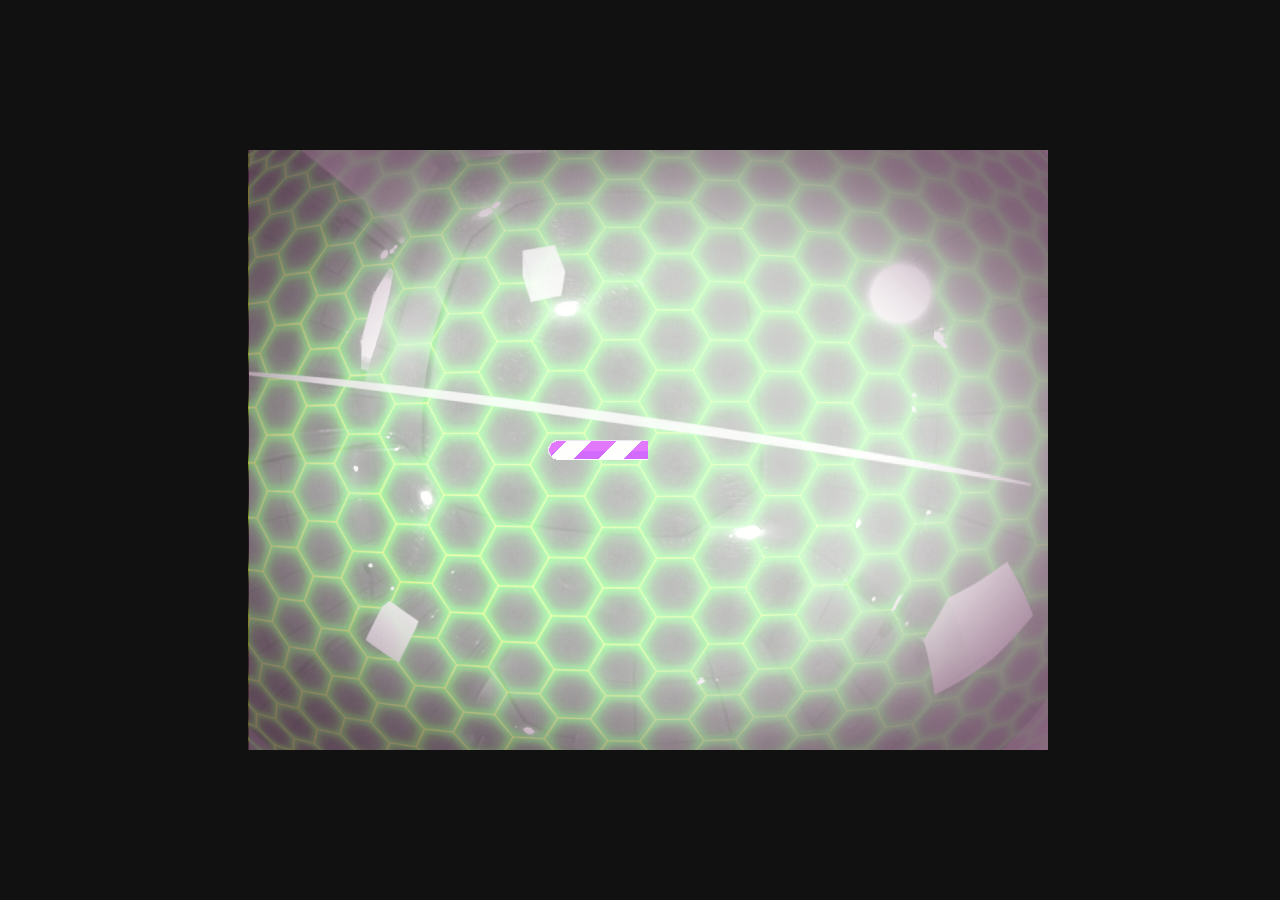
==== index.html @ e4a35d11 "2º Big Commit" ====
<!DOCTYPE HTML>
<html>
<head>
	<meta charset="UTF-8" />
	<title>Phaser Basic Project Template</title>
    <script src="scripts/phaser.min.js"></script>
	<script src="scripts/Boot.js"></script>
	<script src="scripts/Preloader.js"></script>
	<script src="scripts/MainMenu.js"></script>
	<script src="scripts/Game.js"></script>
</head>
<body style="font-family: 'Segoe UI', sans-serif; background: #111111;">

<div id="gameContainer"></div>

<script type="text/javascript">

window.onload = function()
{
	//	Create your Phaser game and inject it into the gameContainer div.
	//	We did it in a window.onload event, but you can do it anywhere (requireJS load, anonymous function, jQuery dom ready, - whatever floats your boat)
	var game = new Phaser.Game(800, 600, Phaser.AUTO, 'gameContainer');

	//	Add the States your game has.
	//	You don't have to do this in the html, it could be done in your Boot state too, but for simplicity I'll keep it here.
	game.state.add('Boot', BasicGame.Boot);
	game.state.add('Preloader', BasicGame.Preloader);
	game.state.add('MainMenu', BasicGame.MainMenu);
	game.state.add('Game', BasicGame.Game);

	//	Now start the Boot state.
	game.state.start('Boot');
};

</script>

</body>
</html>
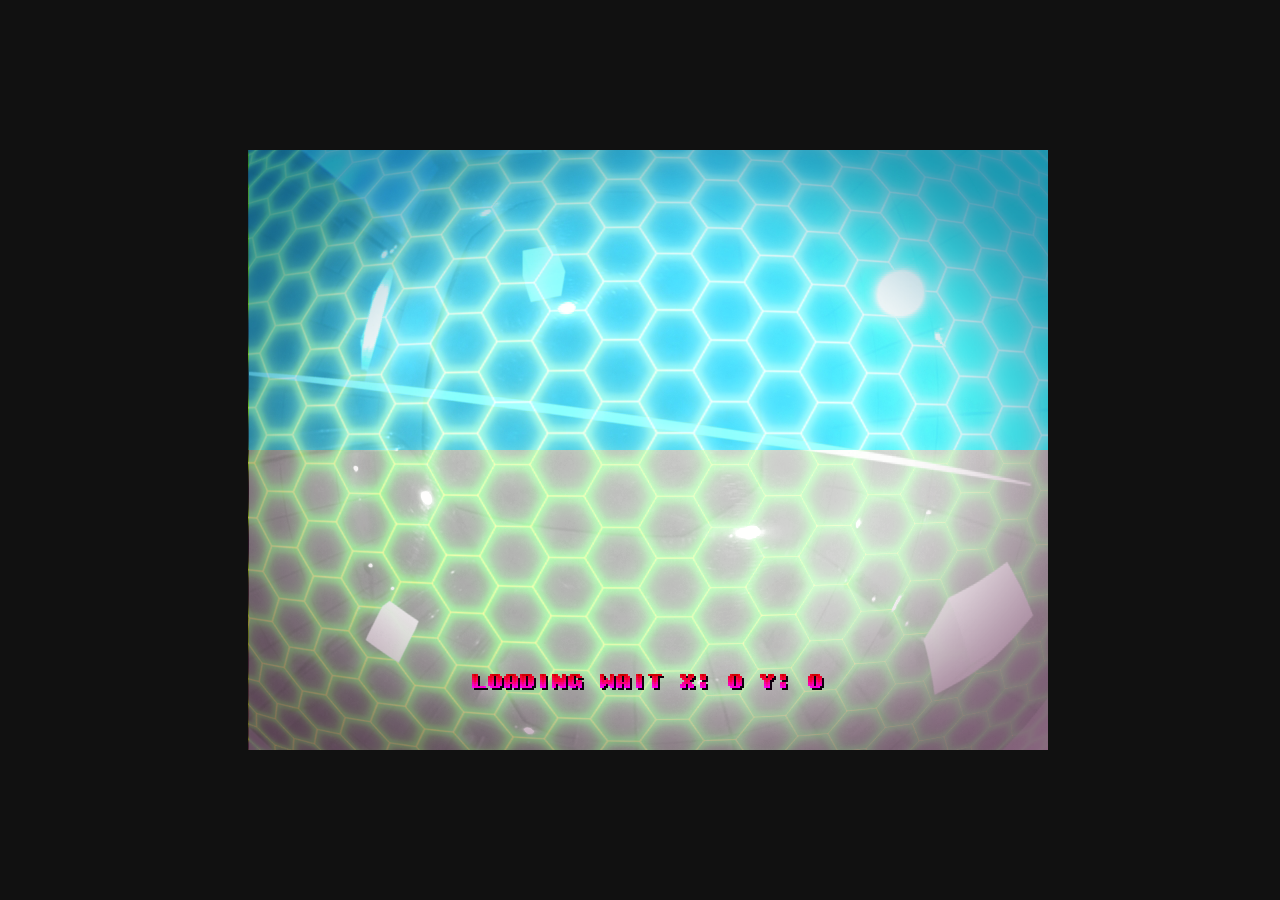
==== commit 520b1e4c: "Screen Background Loading mode" ====
--- a/index.html
+++ b/index.html
@@ -4,7 +4,8 @@
 	<meta charset="UTF-8" />
 	<title>Phaser Basic Project Template</title>
     <script src="scripts/phaser.min.js"></script>
-	<script src="scripts/Boot.js"></script>
+    <script src="scripts/padPlayer.js"></script>
+    <script src="scripts/Boot.js"></script>
 	<script src="scripts/Preloader.js"></script>
 	<script src="scripts/MainMenu.js"></script>
 	<script src="scripts/Game.js"></script>
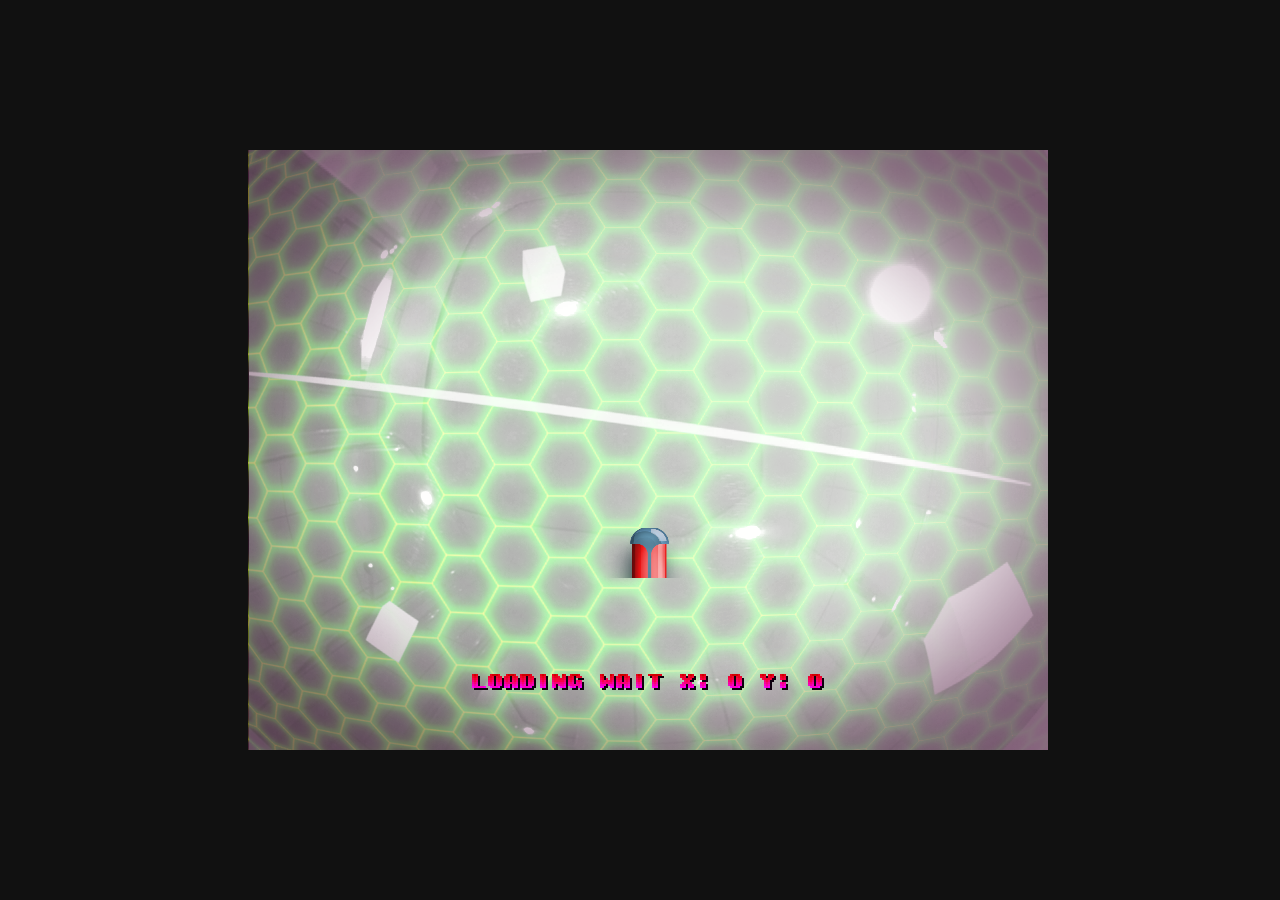
==== commit 588baeb1: "Added Pads & Ball" ====
--- a/index.html
+++ b/index.html
@@ -5,6 +5,7 @@
 	<title>Phaser Basic Project Template</title>
     <script src="scripts/phaser.min.js"></script>
     <script src="scripts/padPlayer.js"></script>
+    <script src="scripts/ball.js"></script>
     <script src="scripts/Boot.js"></script>
 	<script src="scripts/Preloader.js"></script>
 	<script src="scripts/MainMenu.js"></script>
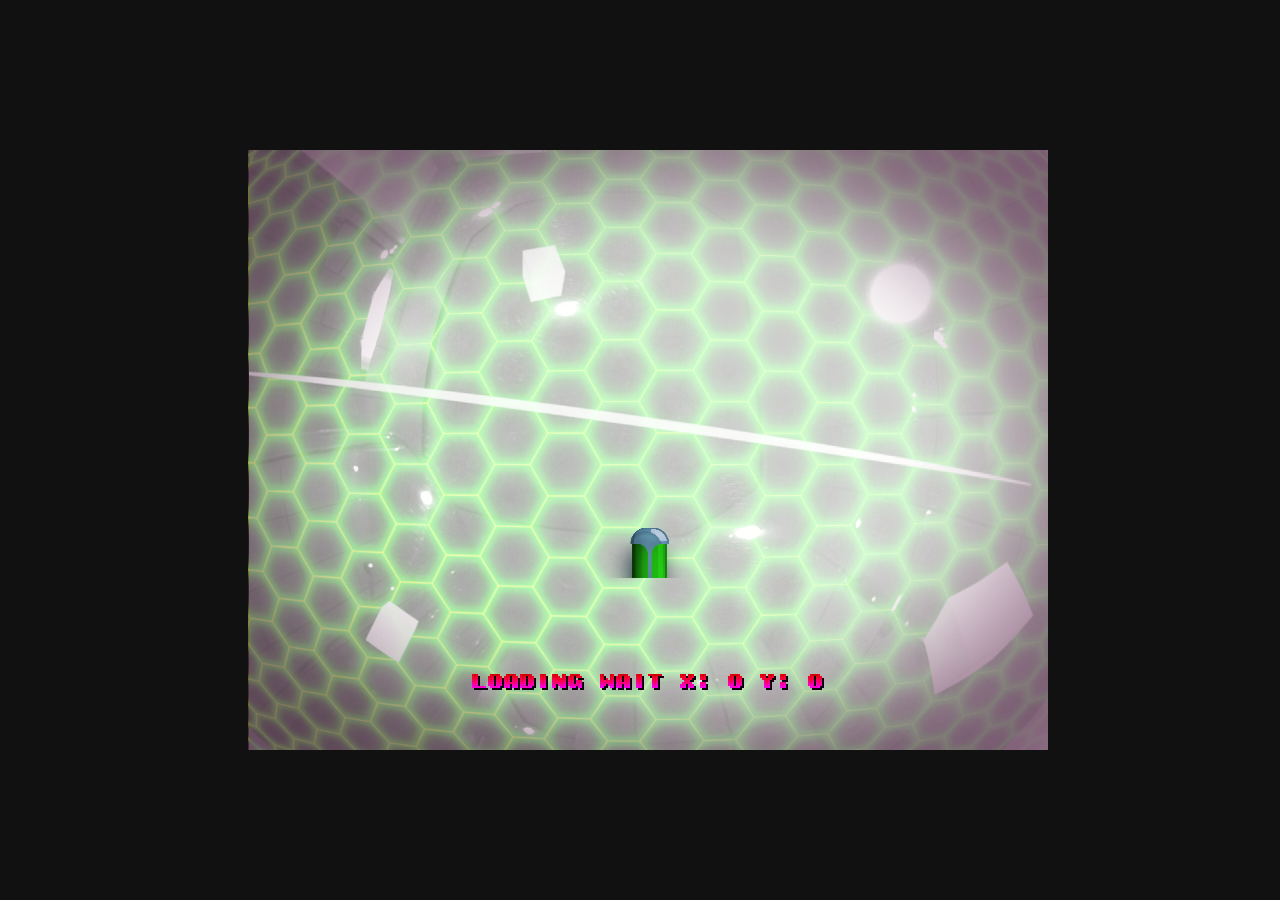
==== commit 9493379d: "3º Commit (Huge )" ====
--- a/index.html
+++ b/index.html
@@ -4,7 +4,11 @@
 	<meta charset="UTF-8" />
 	<title>Phaser Basic Project Template</title>
     <script src="scripts/phaser.min.js"></script>
-    <script src="scripts/padPlayer.js"></script>
+    <script src="scripts/LeftPad.js"></script>
+    <script src="scripts/RightPad.js"></script>
+    <script src="scripts/MouseInput.js"></script>
+    <script src="scripts/KeyboardInput.js"></script>
+    <script src="scripts/CPUInput.js"></script>
     <script src="scripts/ball.js"></script>
     <script src="scripts/Boot.js"></script>
 	<script src="scripts/Preloader.js"></script>
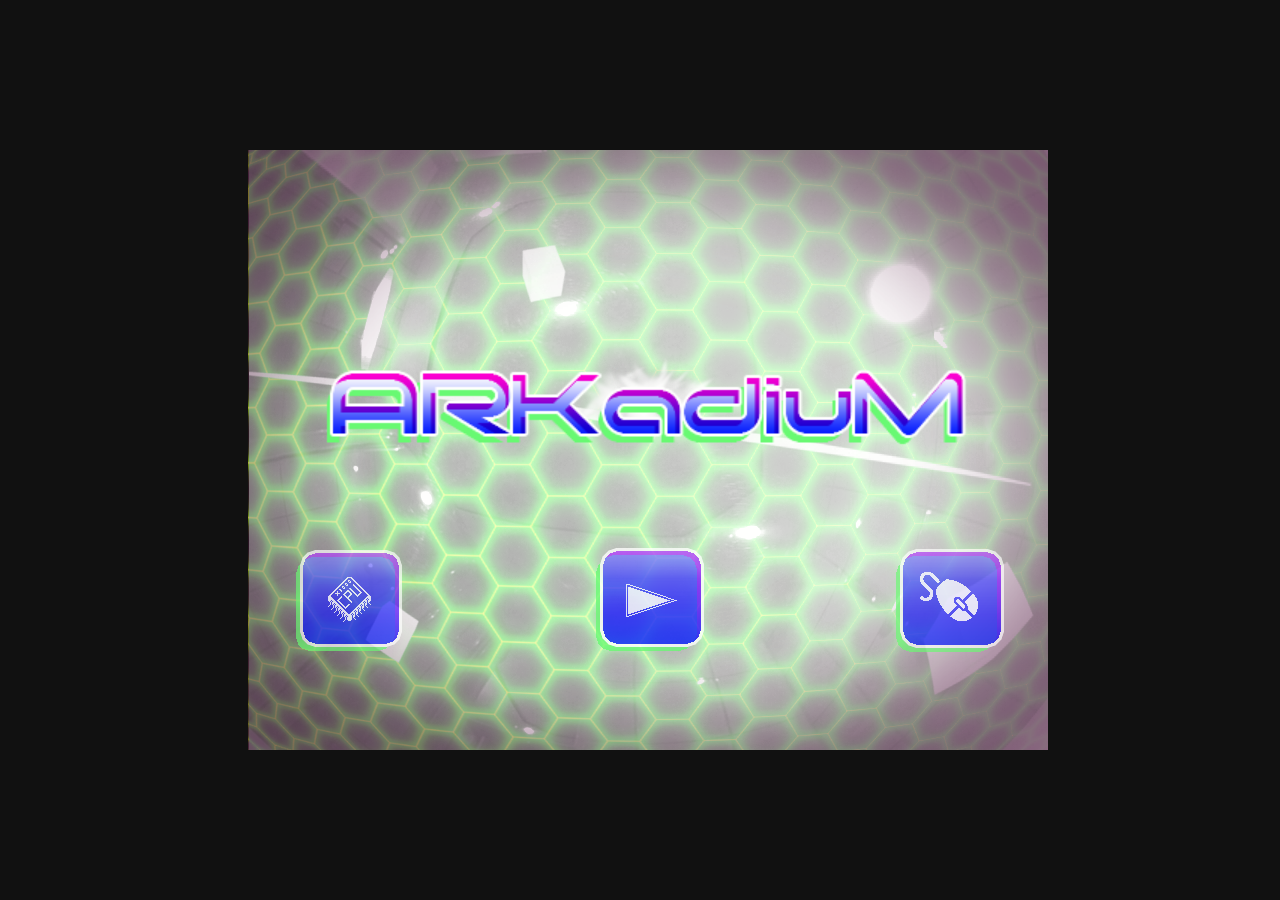
==== commit db524a41: "Multiple Fixes" ====
--- a/index.html
+++ b/index.html
@@ -8,10 +8,12 @@
     <script src="scripts/RightPad.js"></script>
     <script src="scripts/MouseInput.js"></script>
     <script src="scripts/KeyboardInput.js"></script>
+    <script src="scripts/ASDWInput.js"></script>
     <script src="scripts/CPUInput.js"></script>
     <script src="scripts/ball.js"></script>
     <script src="scripts/Boot.js"></script>
 	<script src="scripts/Preloader.js"></script>
+	<script src="scripts/Congratulations.js"></script>
 	<script src="scripts/MainMenu.js"></script>
 	<script src="scripts/Game.js"></script>
 </head>
@@ -33,9 +35,12 @@
 	game.state.add('Preloader', BasicGame.Preloader);
 	game.state.add('MainMenu', BasicGame.MainMenu);
 	game.state.add('Game', BasicGame.Game);
+	game.state.add('Congratulations', BasicGame.Congratulations);
 
 	//	Now start the Boot state.
 	game.state.start('Boot');
+
+
 };
 
 </script>
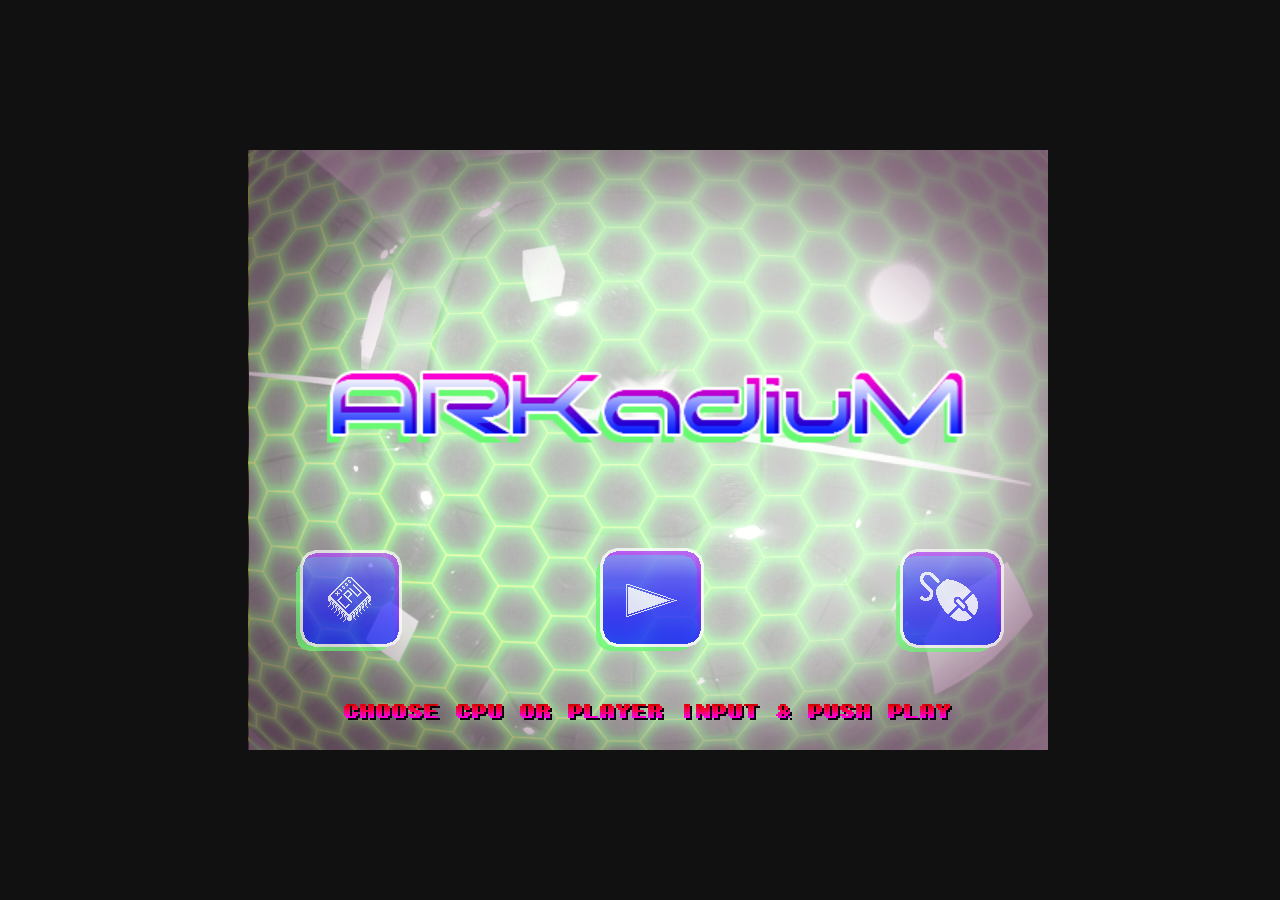
==== commit a502fca6: "EXTRA ADJUSTS" ====
--- a/index.html
+++ b/index.html
@@ -2,7 +2,7 @@
 <html>
 <head>
 	<meta charset="UTF-8" />
-	<title>Phaser Basic Project Template</title>
+	<title>ARKadiuM</title>
     <script src="scripts/phaser.min.js"></script>
     <script src="scripts/LeftPad.js"></script>
     <script src="scripts/RightPad.js"></script>
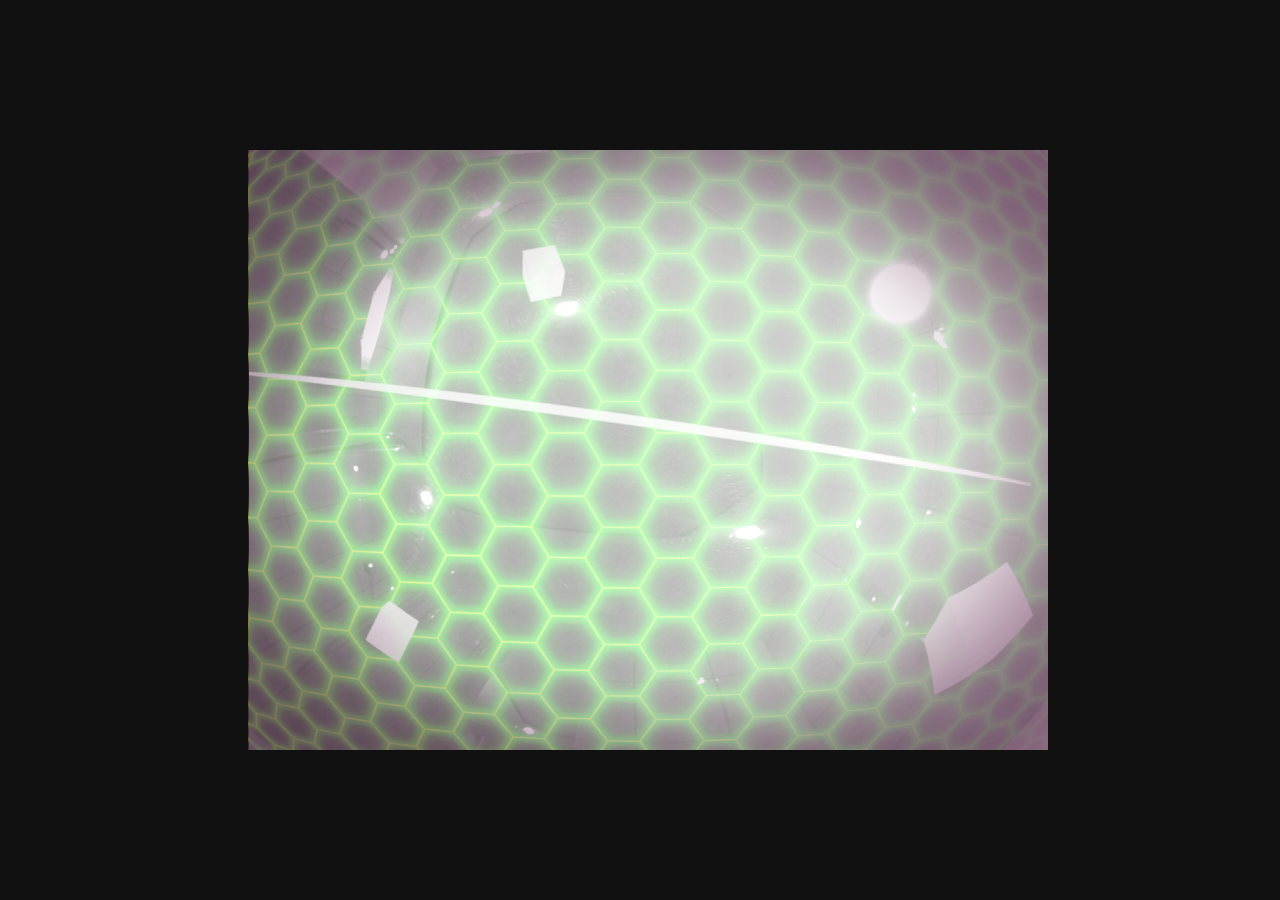
==== commit 23191fde: "MORE ADJUSTS" ====
--- a/index.html
+++ b/index.html
@@ -13,9 +13,9 @@
     <script src="scripts/ball.js"></script>
     <script src="scripts/Boot.js"></script>
 	<script src="scripts/Preloader.js"></script>
-	<script src="scripts/Congratulations.js"></script>
 	<script src="scripts/MainMenu.js"></script>
-	<script src="scripts/Game.js"></script>
+    <script src="scripts/Congratulations.js"></script>
+    <script src="scripts/Game.js"></script>
 </head>
 <body style="font-family: 'Segoe UI', sans-serif; background: #111111;">
 
@@ -39,8 +39,6 @@
 
 	//	Now start the Boot state.
 	game.state.start('Boot');
-
-
 };
 
 </script>
